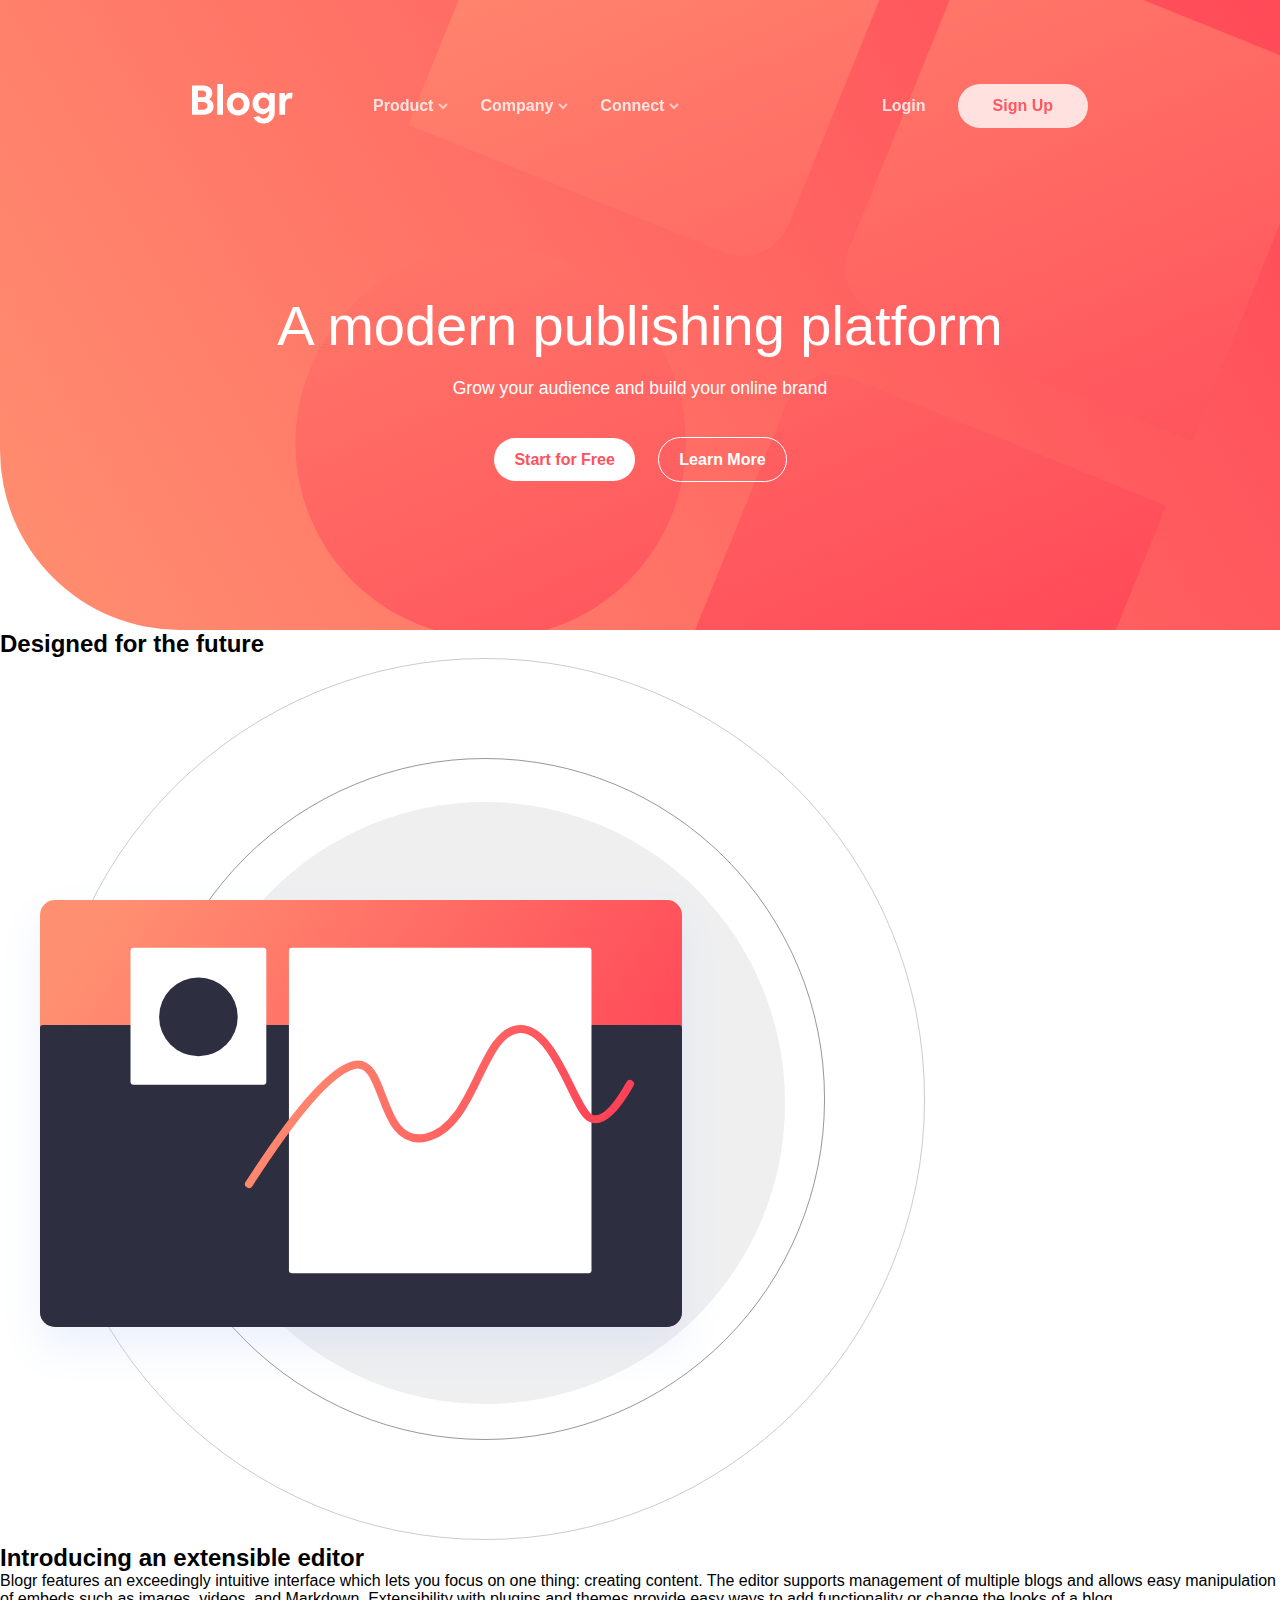
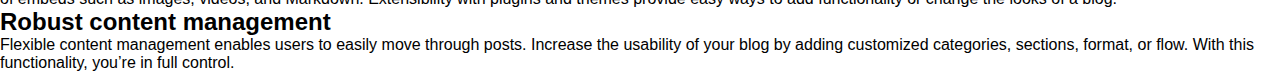
==== 2.html @ 84643f68 "Hero and Nav Desktop" ====
<!DOCTYPE html>
<html lang="en">
  <head>
    <meta charset="UTF-8" />
    <meta name="viewport" content="width=device-width, initial-scale=1.0" />
    <title>Document</title>
    <link rel="stylesheet" href="./assets/css/styles2.css" />
  </head>
  <body>
    <header id="header">
      <nav id="mobile-nav">
        <div class="nav-logo">
          <img src="./assets/images/logo.svg" alt="Logo" />
        </div>
        <button class="openbtn" onclick="openNav()">&#9776;</button>
      </nav>
      <nav id="desktop-nav">
        <div class="nav-links">
          <div class="nav-logo">
            <img src="./assets/images/logo.svg" alt="Logo" />
          </div>
          <ul class="nav-list">
            <li class="dropdown">
              <a href="#" class="nav-link"
                >Product<span
                  ><img
                    class="arrow-icon"
                    src="./assets/images/icon-arrow-light.svg"
                    alt="arrow" /></span
              ></a>
              <ul class="dropdown-content">
                <li><a href="#" class="dropdown-link">Overview</a></li>
                <li><a href="#" class="dropdown-link">Pricing</a></li>
                <li><a href="#" class="dropdown-link">Marketplace</a></li>
                <li><a href="#" class="dropdown-link">Features</a></li>
                <li><a href="#" class="dropdown-link">Integrations</a></li>
              </ul>
            </li>
            <li class="dropdown">
              <a href="#" class="nav-link"
                >Company<span
                  ><img
                    class="arrow-icon"
                    src="./assets/images/icon-arrow-light.svg"
                    alt="arrow" /></span
              ></a>
              <ul class="dropdown-content">
                <li><a href="#" class="dropdown-link">About</a></li>
                <li><a href="#" class="dropdown-link">Team</a></li>
                <li><a href="#" class="dropdown-link">Blog</a></li>
                <li><a href="#" class="dropdown-link">Careers</a></li>
              </ul>
            </li>
            <li class="dropdown">
              <a href="#" class="nav-link"
                >Connect<span
                  ><img
                    class="arrow-icon"
                    src="./assets/images/icon-arrow-light.svg"
                    alt="arrow" /></span
              ></a>
              <ul class="dropdown-content">
                <li><a href="#" class="dropdown-link">Contact</a></li>
                <li><a href="#" class="dropdown-link">Newsletter</a></li>
                <li><a href="#" class="dropdown-link">LinkedIn</a></li>
              </ul>
            </li>
          </ul>
        </div>
        <div class="nav-login">
          <nav class="nav-list">
            <a href="#">Login</a>
            <a href="#" class="signUp">Sign Up</a>
          </nav>
        </div>
      </nav>
      <section id="hero-section">
        <div class="hero-content">
          <h1 class="hero-title">A modern publishing platform</h1>
          <p class="hero-description">
            Grow your audience and build your online brand
          </p>
          <div hero-links>
            <a class="hero-link">Start for Free</a>
            <a class="hero-link">Learn More</a>
          </div>
        </div>
      </section>
    </header>
    <main>
      <section class="container" id="features-section">
        <div class="section-container feature">
          <h2 class="section-title">Designed for the future</h2>
          <picture>
            <source
              media="(min-width: 768px)"
              srcset="./assets/images/illustration-editor-desktop.svg"
            />
            <img
              src="./assets/images/illustration-editor-mobile.svg"
              alt="illustration-editor-mobile"
            />
          </picture>
          <h2 class="section-title">Introducing an extensible editor</h2>
          <p class="section-description">
            Blogr features an exceedingly intuitive interface which lets you
            focus on one thing: creating content. The editor supports management
            of multiple blogs and allows easy manipulation of embeds such as
            images, videos, and Markdown. Extensibility with plugins and themes
            provide easy ways to add functionality or change the looks of a
            blog.
          </p>
        </div>
        <div class="section-container content-management">
          <h2 class="section-title">Robust content management</h2>
          <p class="section-description">
            Flexible content management enables users to easily move through
            posts. Increase the usability of your blog by adding customized
            categories, sections, format, or flow. With this functionality,
            you’re in full control.
          </p>
        </div>
      </section>
    </main>
  </body>
</html>
---- assets/css/styles2.css ----
@font-face {
  font-family: "Overpass";
  src: url("..\fonts\overpass\Overpass-VariableFont_wght.ttf")
    format("truetype");
  font-weight: 100 900;
  font-style: normal;
  font-named-instance: "Regular";
}
@font-face {
  font-family: "Ubuntu";
  src: url("..\fonts\ubuntu\Ubuntu-Regular.ttf") format("truetype");
  font-weight: normal;
  font-style: normal;
}

/* Import Ubuntu Medium font using @font-face */
@font-face {
  font-family: "Ubuntu";
  src: url("..\fonts\ubuntu\Ubuntu-Medium.ttf") format("truetype");
  font-weight: 500;
  font-style: normal;
}

/* Import Ubuntu Bold font using @font-face */
@font-face {
  font-family: "Ubuntu";
  src: url("..\fonts\ubuntu\Ubuntu-Bold.ttf") format("truetype");
  font-weight: bold;
  font-style: normal;
}
:root {
  /* Primary Colors */
  --color-primary-text: hsl(356, 100%, 66%);
  --color-primary-hover-bg: hsl(355, 100%, 74%);
  --color-primary-heading: hsl(208, 49%, 24%);

  /* Neutral Colors */
  --color-text: hsl(0, 0%, 100%);
  --color-text-black: hsl(0, 0%, 9%);
  --color-footer-text: hsl(240, 2%, 79%);
  --color-body-copy: hsl(207, 13%, 34%);
  --color-footer-bg: hsl(240, 10%, 16%);

  /* Gradient Colors */
  --gradient-intro-cta-mobile-start: hsl(13, 100%, 72%);
  --gradient-intro-cta-mobile-end: hsl(353, 100%, 62%);
  --gradient-body-start: hsl(237, 17%, 21%);
  --gradient-body-end: hsl(237, 23%, 32%);
}

/* Reset CSS básico */
* {
  margin: 0;
  padding: 0;
  box-sizing: border-box;
  scroll-behavior: smooth;
}
/* Reset*/
body,
h1,
h2,
h3,
p,
a {
  margin: 0;
  padding: 0;
}
/* flexbox*/
body {
  display: flex;
  flex-direction: column;
  justify-content: space-between;
  align-items: center;
  min-height: 100vh;
  font-family: "Ubuntu", sans-serif;
}

/*
Estilos gerais
-------------
*/
#header {
  display: flex;
  flex-direction: column;
  justify-content: space-evenly;
  align-items: center;
  min-width: 100%;
  min-height: 70vh;
  background: url(../images/bg-pattern-intro-mobile.svg),
    linear-gradient(
      90deg,
      var(--gradient-intro-cta-mobile-start),
      var(--gradient-intro-cta-mobile-end)
    );
  background-repeat: no-repeat;
  background-position: right center;
  border-radius: 0px 0px 0px 180px;
  -webkit-border-radius: 0px 0px 0px 180px;
  -moz-border-radius: 0px 0px 0px 180px;
  -ms-border-radius: 0px 0px 0px 180px;
  -o-border-radius: 0px 0px 0px 180px;
}
#desktop-nav {
  display: none;
}
#mobile-nav{
  display: flex;
  justify-content: space-between;
  align-items: center;

}
/*
Hero Section
*/
#hero-section {
  display: flex;
  flex-direction: column;
  justify-content: center;
  align-items: center;
  font-family: "Overpass", sans-serif;
  margin-block: 5rem;
  width: 100%;
}

.hero-content {
  display: flex;
  flex-direction: column;
  justify-content: center;
  align-items: center;
  gap: 15px;
  max-width: 70%;
}

.hero-title {
  font-size: 3.5rem;
  font-weight: 500;
  color: var(--color-text);
  text-align: center;
}

.hero-description {
  font-size: 1.1rem;
  font-weight: normal;
  padding: 5px;
  color: var(--color-text);
  text-align: center;
  margin-bottom: 2rem;
}

.hero-links {
  display: flex;
  flex-wrap: wrap;
  justify-content: center;
  align-items: center;
}

.hero-link {
  color: var(--color-primary-text);
  font-weight: bold;
  text-decoration: none;
  background-color: white;
  margin: 10px;
  padding: 13px 20px;
  border-radius: 30px;
  -webkit-border-radius: 30px;
  -moz-border-radius: 30px;
  -ms-border-radius: 30px;
  -o-border-radius: 30px;
}
.hero-link:hover {
  background-color: var(--color-primary-hover-bg);
  color: white;
}

.hero-link:last-child {
  color: var(--color-text);
  outline: 1px solid white;
  background-color: transparent;
}
.hero-link:last-child:hover {
  background-color: white;
  outline: 1px solid transparent;
  color: var(--color-primary-hover-bg);
}

/*
sections Title/descriptions 
*/

@media (max-width: 320px) {
}

@media (min-width: 769px) {
  #header {
    display: flex;
    flex-direction: column;
    justify-content: space-evenly;
    align-items: center;
    background: url(../images/bg-pattern-intro-desktop.svg),
      linear-gradient(
        60deg,
        var(--gradient-intro-cta-mobile-start),
        var(--gradient-intro-cta-mobile-end)
      );
    background-size: 123%;
    background-position: center left;
  }
  /*nav*/
  #mobile-nav{
    display: none;
  }
  #desktop-nav {
    display: flex;
    justify-content: space-between;
    align-items: center;
    width: 70%;
    margin: 0 auto;
    font-weight: bold;
    background-color: transparent;
  }
  #desktop-nav .nav-links,
  #desktop-nav .nav-login {
    display: flex;
    justify-content: space-between;
    align-items: center;
    gap: 5rem;
  }
  #desktop-nav .nav-list {
    display: flex;
    justify-content: space-between;
    align-items: center;
    gap: 2rem;
    list-style: none;
  }
  .nav-link,
  .dropdown-link {
    display: flex;
    align-items: center;
    color: var(--color-text);
    text-align: left;
    text-decoration: none;
  }
  .nav-link {
    opacity: 80%;
  }
  #desktop-nav .nav-link:hover {
    opacity: 100%;
  }
  .dropdown-link {
    color: var(--color-text-black);
    font-weight: normal;
  }
  .dropdown-link:hover {
    font-weight: bold;
  }

  #desktop-nav .dropdown {
    position: relative;
    padding-block: 1rem;
  }

  /* Estilos para o submenu */
  #desktop-nav .dropdown-content {
    position: absolute;
    display: none;
    flex-direction: column;
    justify-content: center;
    font-size: 0.9rem;
    gap: 10px;
    background-color: white;
    list-style: none;
    margin-top: 10px;
    padding: 30px 60px 30px 20px;
    width: 130px;
    border-radius: 8px;
    -webkit-border-radius: 8px;
    -moz-border-radius: 8px;
    -ms-border-radius: 8px;
    -o-border-radius: 8px;
  }
  .arrow-icon {
    display: flex;
    flex-direction: column;
    justify-content: center;
    align-items: center;
    margin-left: 5px;
    transition: transform 0.3s ease-in-out;
  }
  .dropdown:hover .arrow-icon {
    transform: rotate(-180deg);
  }

  .dropdown:hover::before {
    transform: translateY(-50%) rotate(-135deg);
  }
  #desktop-nav .dropdown:hover .dropdown-content {
    display: flex;
  }
  /*login*/
  .nav-login .nav-list a {
    color: var(--color-text);
    text-decoration: none;
    opacity: 80%;
  }

  .nav-login .nav-list a:hover {
    opacity: 100%;
    text-decoration: underline;
  }
  .nav-login .nav-list .signUp:hover {
    background-color: var(--color-primary-hover-bg);
    color: var(--color-text);
    text-decoration: none;
  }
  .nav-login .nav-list .signUp {
    color: var(--color-primary-text);
    font-weight: bold;
    text-decoration: none;
    background-color: white;
    padding: 13px 35px;
    border-radius: 30px;
    -webkit-border-radius: 30px;
    -moz-border-radius: 30px;
    -ms-border-radius: 30px;
    -o-border-radius: 30px;
  }
}
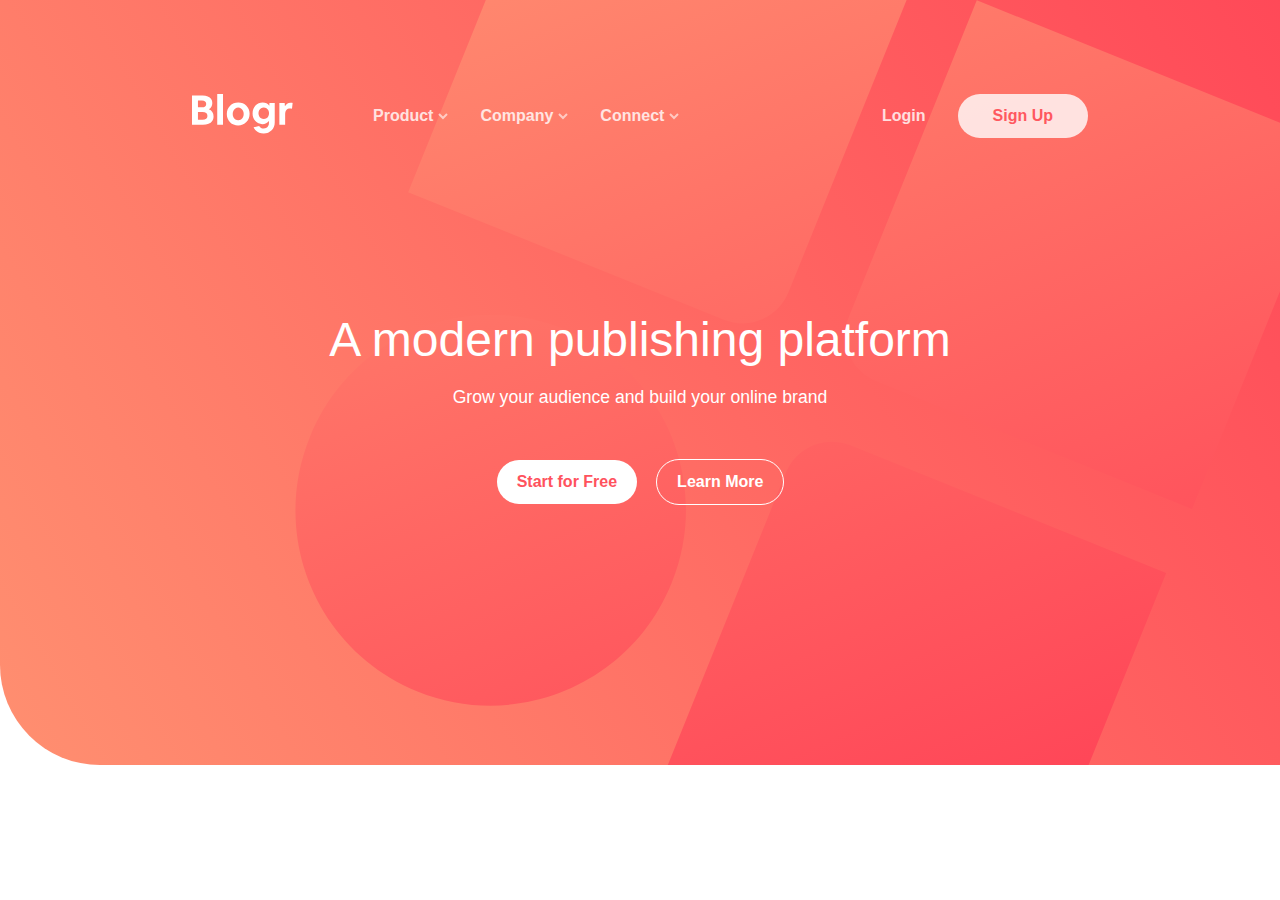
==== commit a018909b: "NavMobile and +" ====
--- a/2.html
+++ b/2.html
@@ -12,7 +12,67 @@
         <div class="nav-logo">
           <img src="./assets/images/logo.svg" alt="Logo" />
         </div>
-        <button class="openbtn" onclick="openNav()">&#9776;</button>
+        <button class="openbtn" onclick="navToggler()">
+          <img src="./assets/images/icon-hamburger.svg" alt="hamburgher" />
+        </button>
+        <button class="closebtn" onclick="navToggler()">
+          <img src="./assets/images/icon-close.svg" alt="hamburgher" />
+        </button>
+        <div id="mobile-menu">
+          <ul class="nav-list">
+            <li class="dropdown">
+              <a href="#" class="nav-link"
+                >Product<span
+                  ><img
+                    class="arrow-icon"
+                    src="./assets/images/icon-arrow-dark.svg"
+                    alt="arrow" /></span
+              ></a>
+              <ul class="dropdown-content">
+                <li><a href="#" class="dropdown-link">Overview</a></li>
+                <li><a href="#" class="dropdown-link">Pricing</a></li>
+                <li><a href="#" class="dropdown-link">Marketplace</a></li>
+                <li><a href="#" class="dropdown-link">Features</a></li>
+                <li><a href="#" class="dropdown-link">Integrations</a></li>
+              </ul>
+            </li>
+            <li class="dropdown">
+              <a href="#" class="nav-link"
+                >Company<span
+                  ><img
+                    class="arrow-icon"
+                    src="./assets/images/icon-arrow-dark.svg"
+                    alt="arrow" /></span
+              ></a>
+              <ul class="dropdown-content">
+                <li><a href="#" class="dropdown-link">About</a></li>
+                <li><a href="#" class="dropdown-link">Team</a></li>
+                <li><a href="#" class="dropdown-link">Blog</a></li>
+                <li><a href="#" class="dropdown-link">Careers</a></li>
+              </ul>
+            </li>
+            <li class="dropdown">
+              <a href="#" class="nav-link"
+                >Connect<span
+                  ><img
+                    class="arrow-icon"
+                    src="./assets/images/icon-arrow-dark.svg"
+                    alt="arrow" /></span
+              ></a>
+              <ul class="dropdown-content">
+                <li><a href="#" class="dropdown-link">Contact</a></li>
+                <li><a href="#" class="dropdown-link">Newsletter</a></li>
+                <li><a href="#" class="dropdown-link">LinkedIn</a></li>
+              </ul>
+            </li>
+          </ul>
+          <div class="nav-login">
+            <nav class="nav-list">
+              <a href="#">Login</a>
+              <a href="#" class="signUp">Sign Up</a>
+            </nav>
+          </div>
+        </div>
       </nav>
       <nav id="desktop-nav">
         <div class="nav-links">
@@ -80,7 +140,7 @@
           <p class="hero-description">
             Grow your audience and build your online brand
           </p>
-          <div hero-links>
+          <div class="hero-links">
             <a class="hero-link">Start for Free</a>
             <a class="hero-link">Learn More</a>
           </div>
@@ -88,39 +148,8 @@
       </section>
     </header>
     <main>
-      <section class="container" id="features-section">
-        <div class="section-container feature">
-          <h2 class="section-title">Designed for the future</h2>
-          <picture>
-            <source
-              media="(min-width: 768px)"
-              srcset="./assets/images/illustration-editor-desktop.svg"
-            />
-            <img
-              src="./assets/images/illustration-editor-mobile.svg"
-              alt="illustration-editor-mobile"
-            />
-          </picture>
-          <h2 class="section-title">Introducing an extensible editor</h2>
-          <p class="section-description">
-            Blogr features an exceedingly intuitive interface which lets you
-            focus on one thing: creating content. The editor supports management
-            of multiple blogs and allows easy manipulation of embeds such as
-            images, videos, and Markdown. Extensibility with plugins and themes
-            provide easy ways to add functionality or change the looks of a
-            blog.
-          </p>
-        </div>
-        <div class="section-container content-management">
-          <h2 class="section-title">Robust content management</h2>
-          <p class="section-description">
-            Flexible content management enables users to easily move through
-            posts. Increase the usability of your blog by adding customized
-            categories, sections, format, or flow. With this functionality,
-            you’re in full control.
-          </p>
-        </div>
-      </section>
+     
     </main>
+    <script src="./assets/js/main.js"></script>
   </body>
 </html>
--- a/assets/css/styles2.css
+++ b/assets/css/styles2.css
@@ -36,7 +36,7 @@
 
   /* Neutral Colors */
   --color-text: hsl(0, 0%, 100%);
-  --color-text-black: hsl(0, 0%, 9%);
+  --color-text-black: hsl(0, 0%, 21%);
   --color-footer-text: hsl(240, 2%, 79%);
   --color-body-copy: hsl(207, 13%, 34%);
   --color-footer-bg: hsl(240, 10%, 16%);
@@ -72,6 +72,7 @@
   justify-content: space-between;
   align-items: center;
   min-height: 100vh;
+  width: 100%;
   font-family: "Ubuntu", sans-serif;
 }
 
@@ -85,29 +86,226 @@
   justify-content: space-evenly;
   align-items: center;
   min-width: 100%;
-  min-height: 70vh;
+  height: 85vh;
   background: url(../images/bg-pattern-intro-mobile.svg),
     linear-gradient(
-      90deg,
       var(--gradient-intro-cta-mobile-start),
       var(--gradient-intro-cta-mobile-end)
     );
   background-repeat: no-repeat;
-  background-position: right center;
-  border-radius: 0px 0px 0px 180px;
-  -webkit-border-radius: 0px 0px 0px 180px;
-  -moz-border-radius: 0px 0px 0px 180px;
-  -ms-border-radius: 0px 0px 0px 180px;
-  -o-border-radius: 0px 0px 0px 180px;
+  background-position: center center;
+  border-radius: 0px 0px 0px 100px;
+  -webkit-border-radius: 0px 0px 0px 100px;
+  -moz-border-radius: 0px 0px 0px 100px;
+  -ms-border-radius: 0px 0px 0px 100px;
+  -o-border-radius: 0px 0px 0px 100px;
 }
 #desktop-nav {
   display: none;
 }
-#mobile-nav{
+#mobile-nav {
   display: flex;
   justify-content: space-between;
   align-items: center;
-
+  width: 80%;
+}
+.closebtn {
+  display: none;
+}
+.openbtn {
+  display: block;
+}
+.openbtn,
+.closebtn {
+  border: none;
+  opacity: 1;
+  background-color: transparent;
+  transition: 0.3s ease-in-out;
+  animation: scale 0.3s ease-in-out;
+  -webkit-animation: scale 0.3s ease-in-out;
+  -webkit-transition: 0.3s ease-in-out;
+  -moz-transition: 0.3s ease-in-out;
+  -ms-transition: 0.3s ease-in-out;
+  -o-transition: 0.3s ease-in-out;
+}
+@keyframes scale {
+  0% {
+    transform: scale(0);
+    -webkit-transform: scale(0);
+    -moz-transform: scale(0);
+    -ms-transform: scale(0);
+    -o-transform: scale(0);
+  }
+  100% {
+    transform: scale(1);
+    -webkit-transform: scale(1);
+    -moz-transform: scale(1);
+    -ms-transform: scale(1);
+    -o-transform: scale(1);
+  }
+}
+
+#mobile-menu {
+  position: absolute;
+  top: 55%;
+  left: 50%;
+  width: 90%;
+  min-height: 50vh;
+  max-width: 0;
+  display: flex;
+  flex-direction: column;
+  justify-content: space-evenly;
+  align-items: center;
+  background-color: white;
+  overflow: hidden;
+  box-shadow: 0px 10px 10px rgba(0, 0, 0, 0.1);
+  border-radius: 5px;
+  transform: translate(-50%, -50%);
+  transition: 0.3s ease-in-out;
+  -webkit-transition: 0.3s ease-in-out;
+  -moz-transition: 0.3s ease-in-out;
+  -ms-transition: 0.3s ease-in-out;
+  -o-transition: 0.3s ease-in-out;
+  -webkit-transform: translate(-50%, -50%);
+  -moz-transform: translate(-50%, -50%);
+  -ms-transform: translate(-50%, -50%);
+  -o-transform: translate(-50%, -50%);
+  -webkit-border-radius: 5px;
+  -moz-border-radius: 5px;
+  -ms-border-radius: 5px;
+  -o-border-radius: 5px;
+}
+#mobile-nav .nav-links,
+#mobile-nav .nav-login {
+  display: flex;
+  flex-direction: column;
+  justify-content: space-between;
+  align-items: center;
+}
+#mobile-nav .nav-list {
+  display: flex;
+  flex-direction: column;
+  justify-content: space-between;
+  align-items: center;
+  list-style: none;
+}
+#mobile-nav .nav-link {
+  opacity: 100%;
+}
+#mobile-nav .nav-link:is(:hover, :focus) {
+  opacity: 80%;
+}
+
+#mobile-nav .nav-link,
+#mobile-nav .dropdown-link {
+  display: flex;
+  justify-content: center;
+  align-items: center;
+  font-size: 1.1rem;
+  font-weight: bold;
+  color: var(--color-text-black);
+  text-align: left;
+  text-decoration: none;
+}
+
+
+#mobile-nav .dropdown {
+  position: relative;
+  padding-block: 1rem;
+}
+/* Estilos para o submenu */
+#mobile-nav .dropdown-content {
+  display: none;
+  flex-direction: column;
+  justify-content: center;
+  background-color: #e6e6e6b6;
+  gap: 10px;
+  font-size: 1rem;
+  list-style: none;
+  margin: 0 auto;
+  margin-top: 10px;
+  padding: 25px 0;
+  width: 350px;
+  max-width: 90%;
+  border-radius: 8px;
+  -webkit-border-radius: 8px;
+  -moz-border-radius: 8px;
+  -ms-border-radius: 8px;
+  -o-border-radius: 8px;
+}
+
+#mobile-nav .arrow-icon {
+  display: flex;
+  flex-direction: column;
+  justify-content: center;
+  align-items: center;
+  margin-left: 5px;
+  transition: transform 0.3s ease-in-out;
+}
+#mobile-nav .dropdown:is(:hover, :focus) .arrow-icon {
+  transform: rotate(-180deg);
+}
+
+#mobile-nav .dropdown:is(:hover, :focus):before {
+  transform: translateY(-50%) rotate(-135deg);
+}
+#mobile-nav .dropdown:is(:hover, :focus) .dropdown-content {
+  display: flex;
+}
+#mobile-nav .dropdown-link {
+  margin: 0.2rem;
+  opacity: 70%;
+  font-weight: bold;
+}
+#mobile-nav .dropdown-link:hover {
+  opacity: 100%;
+}
+/*login*/
+#mobile-nav .nav-login {
+  display: flex;
+  flex-direction: column;
+  justify-content: space-between;
+  align-items: center;
+  gap: 10px;
+  width: 85%;
+  border-top: 1px solid;
+}
+#mobile-nav .nav-login .nav-list {
+  margin-block: 1.3rem;
+}
+#mobile-nav .nav-login .nav-list a {
+  color: var(--color-text-black);
+  font-weight: bold;
+  text-decoration: none;
+  padding: 13px 35px;
+  margin-block: 10px;
+}
+#mobile-nav .nav-login .nav-list a:hover {
+  opacity: 100%;
+  border-radius: 30px;
+  text-decoration: underline;
+}
+#mobile-nav .nav-login .nav-list .signUp:hover,
+#mobile-nav .nav-login .nav-list a:hover {
+  background-image: linear-gradient(90deg, white, white);
+  outline: 1px solid var(--color-primary-hover-bg);
+  color: var(--color-primary-hover-bg);
+  text-decoration: none;
+}
+#mobile-nav .nav-login .nav-list .signUp {
+  background-image: linear-gradient(
+    90deg,
+    var(--gradient-intro-cta-mobile-start),
+    var(--gradient-intro-cta-mobile-end)
+  );
+  color: var(--color-text);
+  text-decoration: none;
+  padding: 13px 35px;
+  border-radius: 30px;
+  -webkit-border-radius: 30px;
+  -moz-border-radius: 30px;
+  -ms-border-radius: 30px;
+  -o-border-radius: 30px;
 }
 /*
 Hero Section
@@ -128,11 +326,11 @@
   justify-content: center;
   align-items: center;
   gap: 15px;
-  max-width: 70%;
+  max-width: 85%;
 }
 
 .hero-title {
-  font-size: 3.5rem;
+  font-size: 2.3rem;
   font-weight: 500;
   color: var(--color-text);
   text-align: center;
@@ -141,17 +339,18 @@
 .hero-description {
   font-size: 1.1rem;
   font-weight: normal;
+  color: var(--color-text);
   padding: 5px;
-  color: var(--color-text);
   text-align: center;
   margin-bottom: 2rem;
 }
 
 .hero-links {
   display: flex;
-  flex-wrap: wrap;
   justify-content: center;
   align-items: center;
+  gap: 20px;
+  margin-bottom: 90px;
 }
 
 .hero-link {
@@ -159,8 +358,8 @@
   font-weight: bold;
   text-decoration: none;
   background-color: white;
-  margin: 10px;
   padding: 13px 20px;
+  cursor: pointer;
   border-radius: 30px;
   -webkit-border-radius: 30px;
   -moz-border-radius: 30px;
@@ -190,7 +389,7 @@
 @media (max-width: 320px) {
 }
 
-@media (min-width: 769px) {
+@media (min-width: 1000px) {
   #header {
     display: flex;
     flex-direction: column;
@@ -206,7 +405,7 @@
     background-position: center left;
   }
   /*nav*/
-  #mobile-nav{
+  #mobile-nav {
     display: none;
   }
   #desktop-nav {
@@ -218,15 +417,17 @@
     font-weight: bold;
     background-color: transparent;
   }
-  #desktop-nav .nav-links,
-  #desktop-nav .nav-login {
-    display: flex;
+  .nav-links,
+  .nav-login {
+    display: flex;
+    flex-direction: row;
     justify-content: space-between;
     align-items: center;
     gap: 5rem;
   }
-  #desktop-nav .nav-list {
-    display: flex;
+  .nav-list {
+    display: flex;
+    flex-direction: row;
     justify-content: space-between;
     align-items: center;
     gap: 2rem;
@@ -243,7 +444,7 @@
   .nav-link {
     opacity: 80%;
   }
-  #desktop-nav .nav-link:hover {
+  .nav-link:hover {
     opacity: 100%;
   }
   .dropdown-link {
@@ -254,7 +455,7 @@
     font-weight: bold;
   }
 
-  #desktop-nav .dropdown {
+  .dropdown {
     position: relative;
     padding-block: 1rem;
   }
@@ -324,4 +525,9 @@
     -ms-border-radius: 30px;
     -o-border-radius: 30px;
   }
-}
+
+  /* */
+  .hero-title {
+    font-size: 3rem;
+  }
+}
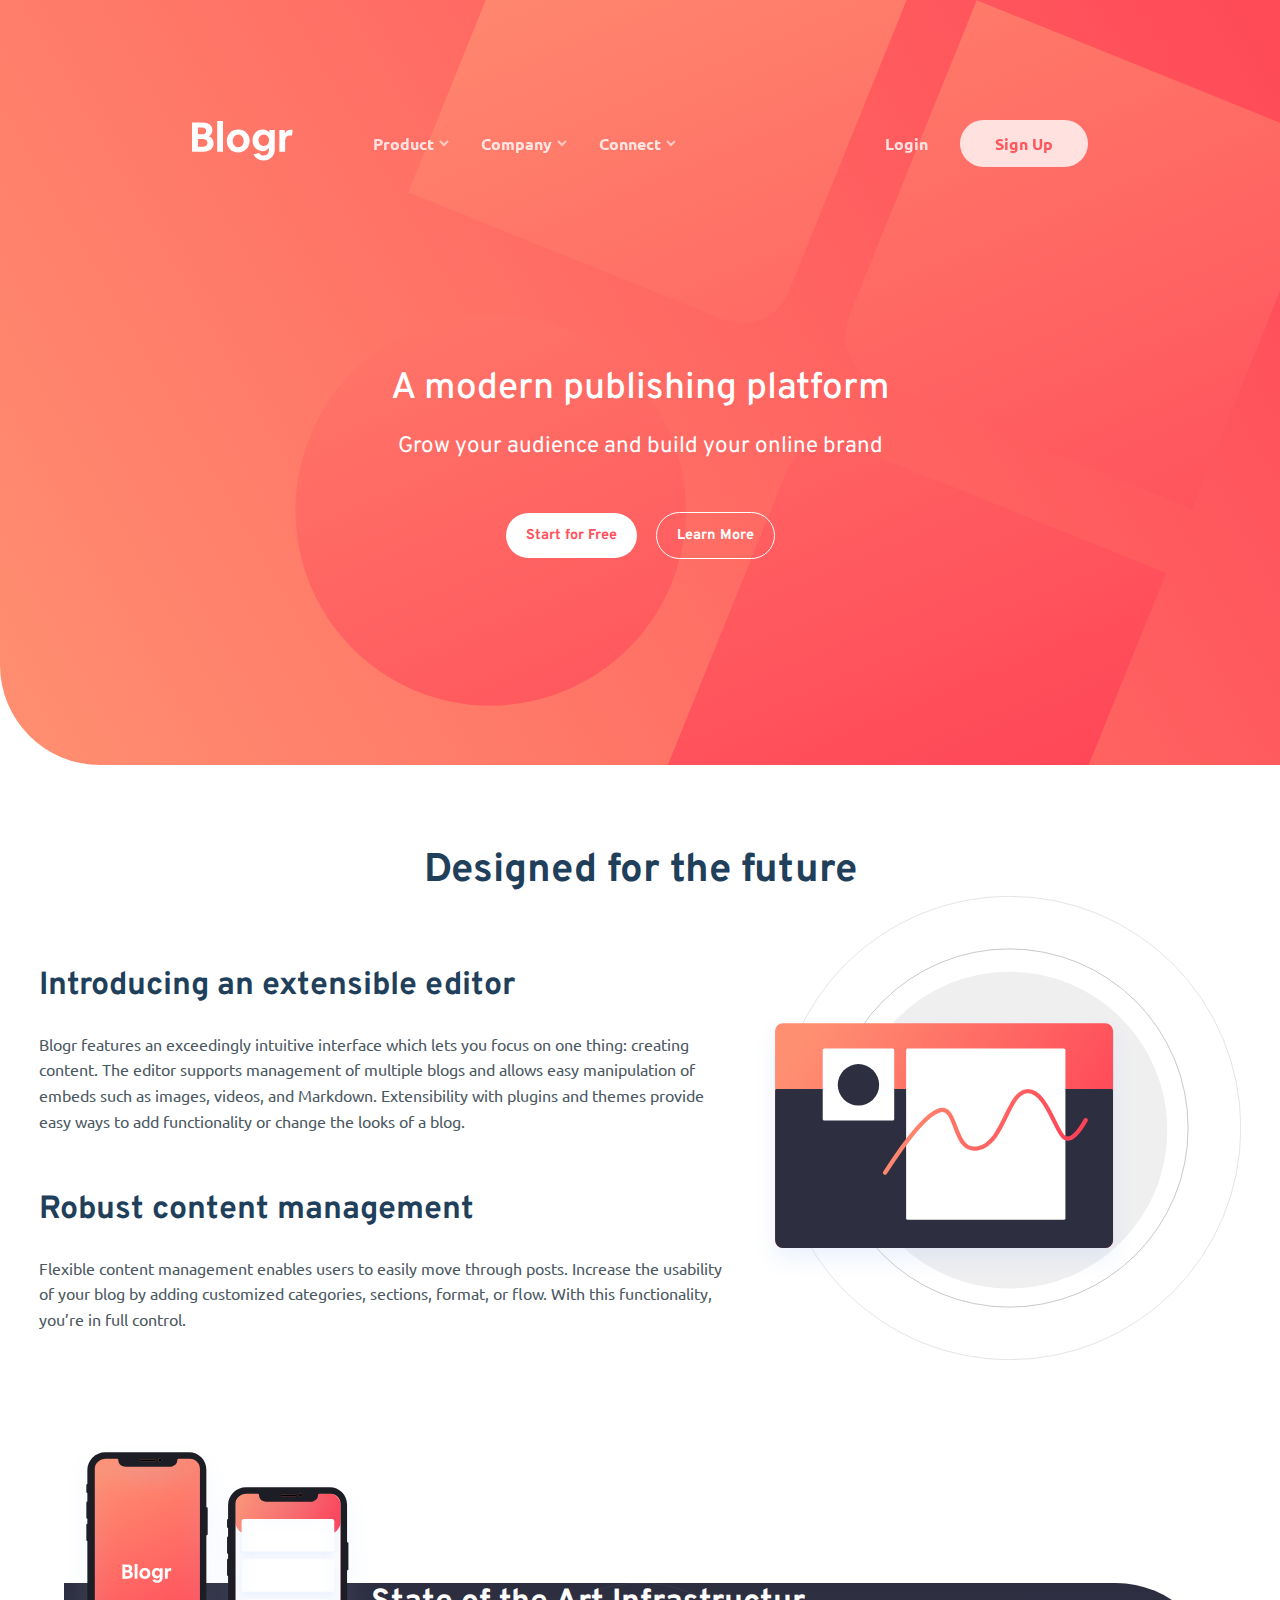
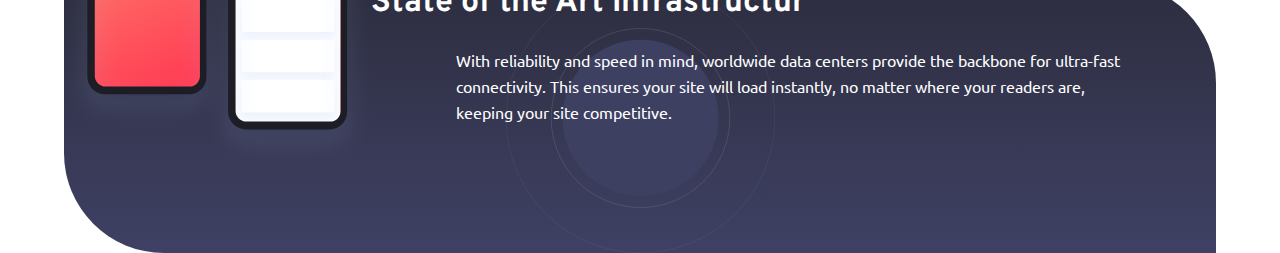
==== commit c93646ac: "State of the art and features" ====
--- a/2.html
+++ b/2.html
@@ -147,8 +147,64 @@
         </div>
       </section>
     </header>
-    <main>
-     
+    <main id="main">
+      <section id="features-title" class="section-container">
+        <h2 class="section-title">Designed for the future</h2>
+      </section>
+      <section id="features-section" class="section-container">
+        <div class="features-image container">
+          <picture>
+            <source
+              media="(min-width: 1000px)"
+              srcset="./assets/images/illustration-editor-desktop.svg"
+            />
+            <img
+              src="./assets/images/illustration-editor-mobile.svg"
+              alt="illustration-editor-mobile"
+            />
+          </picture>
+        </div>
+        <div class="features-text-wrapper container">
+          <div class="features-text container">
+            <h3 class="section-title">Introducing an extensible editor</h3>
+            <p class="section-description">
+              Blogr features an exceedingly intuitive interface which lets you
+              focus on one thing: creating content. The editor supports
+              management of multiple blogs and allows easy manipulation of
+              embeds such as images, videos, and Markdown. Extensibility with
+              plugins and themes provide easy ways to add functionality or
+              change the looks of a blog.
+            </p>
+          </div>
+          <div class="features-text container">
+            <h3 class="section-title">Robust content management</h3>
+            <p class="section-description">
+              Flexible content management enables users to easily move through
+              posts. Increase the usability of your blog by adding customized
+              categories, sections, format, or flow. With this functionality,
+              you’re in full control.
+            </p>
+          </div>
+        </div>
+      </section>
+      <!---->
+      <section id="art-infrastructure-section" class="section-container">
+        <div class="art-infrastructure-image container">
+          <img
+            src="./assets/images/illustration-phones.svg"
+            alt="  illustration-phones"
+          />
+        </div>
+        <div class="art-infrastructure-text container">
+          <h3 class="section-title">State of the Art Infrastructur</h3>
+          <p class="section-description">
+            With reliability and speed in mind, worldwide data centers provide
+            the backbone for ultra-fast connectivity. This ensures your site
+            will load instantly, no matter where your readers are, keeping your
+            site competitive.
+          </p>
+        </div>
+      </section>
     </main>
     <script src="./assets/js/main.js"></script>
   </body>
--- a/assets/css/styles2.css
+++ b/assets/css/styles2.css
@@ -1,33 +1,32 @@
 @font-face {
   font-family: "Overpass";
-  src: url("..\fonts\overpass\Overpass-VariableFont_wght.ttf")
+  src: url("../fonts/overpass/Overpass-VariableFont_wght.ttf")
     format("truetype");
   font-weight: 100 900;
   font-style: normal;
-  font-named-instance: "Regular";
-}
+}
+
 @font-face {
   font-family: "Ubuntu";
-  src: url("..\fonts\ubuntu\Ubuntu-Regular.ttf") format("truetype");
+  src: url("../fonts/ubuntu/Ubuntu-Regular.ttf") format("truetype");
   font-weight: normal;
   font-style: normal;
 }
 
-/* Import Ubuntu Medium font using @font-face */
 @font-face {
   font-family: "Ubuntu";
-  src: url("..\fonts\ubuntu\Ubuntu-Medium.ttf") format("truetype");
+  src: url("../fonts/ubuntu/Ubuntu-Medium.ttf") format("truetype");
   font-weight: 500;
   font-style: normal;
 }
 
-/* Import Ubuntu Bold font using @font-face */
 @font-face {
   font-family: "Ubuntu";
-  src: url("..\fonts\ubuntu\Ubuntu-Bold.ttf") format("truetype");
+  src: url("../fonts/ubuntu/Ubuntu-Bold.ttf") format("truetype");
   font-weight: bold;
   font-style: normal;
 }
+
 :root {
   /* Primary Colors */
   --color-primary-text: hsl(356, 100%, 66%);
@@ -86,7 +85,7 @@
   justify-content: space-evenly;
   align-items: center;
   min-width: 100%;
-  height: 85vh;
+  min-height: 85vh;
   background: url(../images/bg-pattern-intro-mobile.svg),
     linear-gradient(
       var(--gradient-intro-cta-mobile-start),
@@ -94,12 +93,15 @@
     );
   background-repeat: no-repeat;
   background-position: center center;
-  border-radius: 0px 0px 0px 100px;
-  -webkit-border-radius: 0px 0px 0px 100px;
-  -moz-border-radius: 0px 0px 0px 100px;
-  -ms-border-radius: 0px 0px 0px 100px;
-  -o-border-radius: 0px 0px 0px 100px;
-}
+  border-radius: 0 0 0 100px;
+  -webkit-border-radius: 0 0 0 100px;
+  -moz-border-radius: 0 0 0 100px;
+  -ms-border-radius: 0 0 0 100px;
+  -o-border-radius: 0 0 0 100px;
+}
+/*
+Navbar Mobile
+*/
 #desktop-nav {
   display: none;
 }
@@ -120,28 +122,17 @@
   border: none;
   opacity: 1;
   background-color: transparent;
-  transition: 0.3s ease-in-out;
+  transition: 0.3s ease-in-out transform;
   animation: scale 0.3s ease-in-out;
   -webkit-animation: scale 0.3s ease-in-out;
-  -webkit-transition: 0.3s ease-in-out;
-  -moz-transition: 0.3s ease-in-out;
-  -ms-transition: 0.3s ease-in-out;
-  -o-transition: 0.3s ease-in-out;
-}
+}
+
 @keyframes scale {
   0% {
     transform: scale(0);
-    -webkit-transform: scale(0);
-    -moz-transform: scale(0);
-    -ms-transform: scale(0);
-    -o-transform: scale(0);
   }
   100% {
     transform: scale(1);
-    -webkit-transform: scale(1);
-    -moz-transform: scale(1);
-    -ms-transform: scale(1);
-    -o-transform: scale(1);
   }
 }
 
@@ -175,83 +166,18 @@
   -ms-border-radius: 5px;
   -o-border-radius: 5px;
 }
-#mobile-nav .nav-links,
-#mobile-nav .nav-login {
-  display: flex;
-  flex-direction: column;
-  justify-content: space-between;
-  align-items: center;
-}
-#mobile-nav .nav-list {
-  display: flex;
-  flex-direction: column;
-  justify-content: space-between;
-  align-items: center;
-  list-style: none;
-}
-#mobile-nav .nav-link {
-  opacity: 100%;
-}
-#mobile-nav .nav-link:is(:hover, :focus) {
-  opacity: 80%;
-}
-
 #mobile-nav .nav-link,
 #mobile-nav .dropdown-link {
-  display: flex;
-  justify-content: center;
-  align-items: center;
+  justify-content: center;
+  text-align: center;
   font-size: 1.1rem;
   font-weight: bold;
   color: var(--color-text-black);
-  text-align: left;
-  text-decoration: none;
-}
-
-
-#mobile-nav .dropdown {
-  position: relative;
-  padding-block: 1rem;
-}
-/* Estilos para o submenu */
+}
 #mobile-nav .dropdown-content {
-  display: none;
-  flex-direction: column;
-  justify-content: center;
-  background-color: #e6e6e6b6;
-  gap: 10px;
-  font-size: 1rem;
-  list-style: none;
-  margin: 0 auto;
-  margin-top: 10px;
-  padding: 25px 0;
-  width: 350px;
   max-width: 90%;
-  border-radius: 8px;
-  -webkit-border-radius: 8px;
-  -moz-border-radius: 8px;
-  -ms-border-radius: 8px;
-  -o-border-radius: 8px;
-}
-
-#mobile-nav .arrow-icon {
-  display: flex;
-  flex-direction: column;
-  justify-content: center;
-  align-items: center;
-  margin-left: 5px;
-  transition: transform 0.3s ease-in-out;
-}
-#mobile-nav .dropdown:is(:hover, :focus) .arrow-icon {
-  transform: rotate(-180deg);
-}
-
-#mobile-nav .dropdown:is(:hover, :focus):before {
-  transform: translateY(-50%) rotate(-135deg);
-}
-#mobile-nav .dropdown:is(:hover, :focus) .dropdown-content {
-  display: flex;
-}
+}
+
 #mobile-nav .dropdown-link {
   margin: 0.2rem;
   opacity: 70%;
@@ -308,6 +234,79 @@
   -o-border-radius: 30px;
 }
 /*
+Navbar geral
+*/
+.nav-links,
+.nav-login {
+  display: flex;
+  flex-direction: column;
+  justify-content: space-between;
+  align-items: center;
+}
+.nav-list {
+  display: flex;
+  flex-direction: column;
+  justify-content: space-between;
+  align-items: center;
+  list-style: none;
+}
+.nav-link {
+  opacity: 100%;
+}
+.nav-link:is(:hover, :focus) {
+  opacity: 80%;
+}
+.nav-link,
+.dropdown-link {
+  display: flex;
+  align-items: center;
+  text-decoration: none;
+}
+
+.arrow-icon {
+  display: flex;
+  flex-direction: column;
+  justify-content: center;
+  align-items: center;
+  margin-left: 5px;
+  transition: transform 0.3s ease-in-out;
+}
+
+.dropdown {
+  position: relative;
+  padding-block: 1rem;
+}
+/* Estilos para o submenu */
+.dropdown-content {
+  display: none;
+  flex-direction: column;
+  justify-content: center;
+  gap: 10px;
+  width: 350px;
+  font-size: 1rem;
+  background-color: #e6e6e6b6;
+  padding: 25px 0;
+  margin: 0 auto;
+  margin-top: 10px;
+  list-style: none;
+  border-radius: 8px;
+  -webkit-border-radius: 8px;
+  -moz-border-radius: 8px;
+  -ms-border-radius: 8px;
+  -o-border-radius: 8px;
+}
+.dropdown:is(:hover, :focus) .arrow-icon {
+  transform: rotate(-180deg);
+}
+
+.dropdown:is(:hover, :focus):before {
+  transform: translateY(-50%) rotate(-135deg);
+}
+.dropdown:is(:hover, :focus) .dropdown-content {
+  display: flex;
+}
+
+/*
 Hero Section
 */
 #hero-section {
@@ -316,7 +315,7 @@
   justify-content: center;
   align-items: center;
   font-family: "Overpass", sans-serif;
-  margin-block: 5rem;
+  margin-block: 5rem 0;
   width: 100%;
 }
 
@@ -355,6 +354,7 @@
 
 .hero-link {
   color: var(--color-primary-text);
+  font-size: 0.9rem;
   font-weight: bold;
   text-decoration: none;
   background-color: white;
@@ -385,16 +385,128 @@
 /*
 sections Title/descriptions 
 */
+.section-container {
+  display: flex;
+  flex-direction: column;
+  justify-content: center;
+  align-items: center;
+  /* min-width: 100%; */
+  /* max-width: 1200px; */
+  margin: 0 auto;
+}
+.container {
+  display: flex;
+  flex-direction: column;
+  justify-content: center;
+  align-items: center;
+  margin: 0 auto;
+}
+.section-title {
+  color: var(--color-primary-heading);
+  font-family: "overpass", sans-serif;
+  font-weight: bold;
+  width: 100%;
+  line-height: 1.3;
+}
+h2.section-title {
+  font-size: 1.8rem;
+}
+h3.section-title {
+  font-size: 1.7rem;
+  width: 80%;
+  margin-bottom: 1.5rem;
+}
+.section-title,
+.section-description {
+  text-align: center;
+}
+.section-description {
+  color: var(--color-body-copy);
+  width: 90%;
+  line-height: 1.6;
+}
+
+#main {
+  display: flex;
+  flex-direction: column;
+  justify-content: center;
+  align-items: center;
+  min-height: 100vh;
+}
+/*
+Features
+*/
+#features-title h2 {
+  /* width: 100%; */
+  text-align: center;
+  margin-top: 5rem;
+  margin-bottom: 3rem;
+}
+#features-section {
+  max-width: 95%;
+  gap: 0px;
+}
+.features-image {
+  display: flex;
+  justify-content: center;
+  align-items: center;
+  width: 100%;
+}
+.features-image img {
+  width: 100%;
+}
+.features-text {
+  margin-block: 3rem 0.5rem;
+}
+.features-text-wrapper {
+  display: flex;
+  flex-direction: column;
+  justify-content: center;
+  align-items: center;
+  width: 90%;
+  /* max-width: 1200px; */
+}
+
+/*
+art infrastructure
+*/
+#art-infrastructure-section{
+  background: url(../images/bg-pattern-circles.svg),    linear-gradient(      var(--gradient-body-start),      var(--gradient-body-end)    );
+  background-repeat: no-repeat;
+  background-size: contain;
+  background-position: center top;
+  padding-bottom: 3rem;
+  margin-top: 220px;
+  border-radius: 0px 100px 0px 100px;
+  -webkit-border-radius: 0px 100px 0px 100px;
+  -moz-border-radius: 0px 100px 0px 100px;
+  -ms-border-radius: 0px 100px 0px 100px;
+  -o-border-radius: 0px 100px 0px 100px;
+  max-width: 100%;
+}
+#art-infrastructure-section img{
+  margin-top: -184px;
+  padding-top: -90px;
+  width: 100%;
+}
+.art-infrastructure-text h3, .art-infrastructure-text p{
+  color: var(--color-text);
+  width: 80%;
+}
+
+.art-infrastructure-text h3 {
+  font-size: 2rem;
+}
+
+.art-infrastructure-text {
+  padding-bottom: 5rem;
+}
 
 @media (max-width: 320px) {
 }
 
 @media (min-width: 1000px) {
   #header {
-    display: flex;
-    flex-direction: column;
-    justify-content: space-evenly;
-    align-items: center;
     background: url(../images/bg-pattern-intro-desktop.svg),
       linear-gradient(
         60deg,
@@ -419,34 +531,26 @@
   }
   .nav-links,
   .nav-login {
-    display: flex;
     flex-direction: row;
-    justify-content: space-between;
-    align-items: center;
     gap: 5rem;
   }
   .nav-list {
-    display: flex;
     flex-direction: row;
-    justify-content: space-between;
-    align-items: center;
     gap: 2rem;
-    list-style: none;
+  }
+  .nav-link {
+    opacity: 80%;
+  }
+  .nav-link:is(:hover, :focus) {
+    opacity: 100%;
+    text-decoration: underline;
   }
   .nav-link,
   .dropdown-link {
-    display: flex;
-    align-items: center;
     color: var(--color-text);
     text-align: left;
     text-decoration: none;
   }
-  .nav-link {
-    opacity: 80%;
-  }
-  .nav-link:hover {
-    opacity: 100%;
-  }
   .dropdown-link {
     color: var(--color-text-black);
     font-weight: normal;
@@ -455,48 +559,15 @@
     font-weight: bold;
   }
 
-  .dropdown {
-    position: relative;
-    padding-block: 1rem;
-  }
-
   /* Estilos para o submenu */
-  #desktop-nav .dropdown-content {
+  .dropdown-content {
     position: absolute;
-    display: none;
-    flex-direction: column;
-    justify-content: center;
+    background-color: white;
     font-size: 0.9rem;
-    gap: 10px;
-    background-color: white;
-    list-style: none;
-    margin-top: 10px;
     padding: 30px 60px 30px 20px;
     width: 130px;
-    border-radius: 8px;
-    -webkit-border-radius: 8px;
-    -moz-border-radius: 8px;
-    -ms-border-radius: 8px;
-    -o-border-radius: 8px;
-  }
-  .arrow-icon {
-    display: flex;
-    flex-direction: column;
-    justify-content: center;
-    align-items: center;
-    margin-left: 5px;
-    transition: transform 0.3s ease-in-out;
-  }
-  .dropdown:hover .arrow-icon {
-    transform: rotate(-180deg);
-  }
-
-  .dropdown:hover::before {
-    transform: translateY(-50%) rotate(-135deg);
-  }
-  #desktop-nav .dropdown:hover .dropdown-content {
-    display: flex;
-  }
+  }
+
   /*login*/
   .nav-login .nav-list a {
     color: var(--color-text);
@@ -525,9 +596,64 @@
     -ms-border-radius: 30px;
     -o-border-radius: 30px;
   }
-
-  /* */
+  /*
+ sections Title/descriptions
+*/
+  .section-container {
+    display: flex;
+    flex-direction: row;
+    width: 90%;
+    max-width: 1200px;
+    margin: 0 auto;
+  }
+  .section-title,
+  .section-description {
+    text-align: left;
+    width: 100%;
+  }
+
+  h3.section-title {
+    font-size: 2rem;
+    width: 100%;
+  }
+  .section-title,
+.section-description
+
+  /* hero*/
   .hero-title {
-    font-size: 3rem;
-  }
-}
+    font-size: 4rem;
+  }
+  .hero-description {
+    font-size: 1.4rem;
+  }
+  /*Features*/
+  #features-title h2 {
+    font-size: 2.5rem;
+    margin-top: 5rem;
+    margin-bottom: -1px;
+  }
+  #features-section {
+    display: flex;
+    justify-content: center;
+    align-items: stretch;
+    width: 100%;
+    margin: 0 auto;
+    flex-direction: row-reverse;
+
+    gap: 0;
+  }
+  .features-image {
+    display: flex;
+    justify-content: flex-end;
+    align-items: center;
+    width: 40%;
+    overflow: hidden;
+  }
+  .features-image img {
+    width: 100%;
+  }
+  .features-text-wrapper {
+    width: 100%;
+    max-width: 700px;
+  }
+}
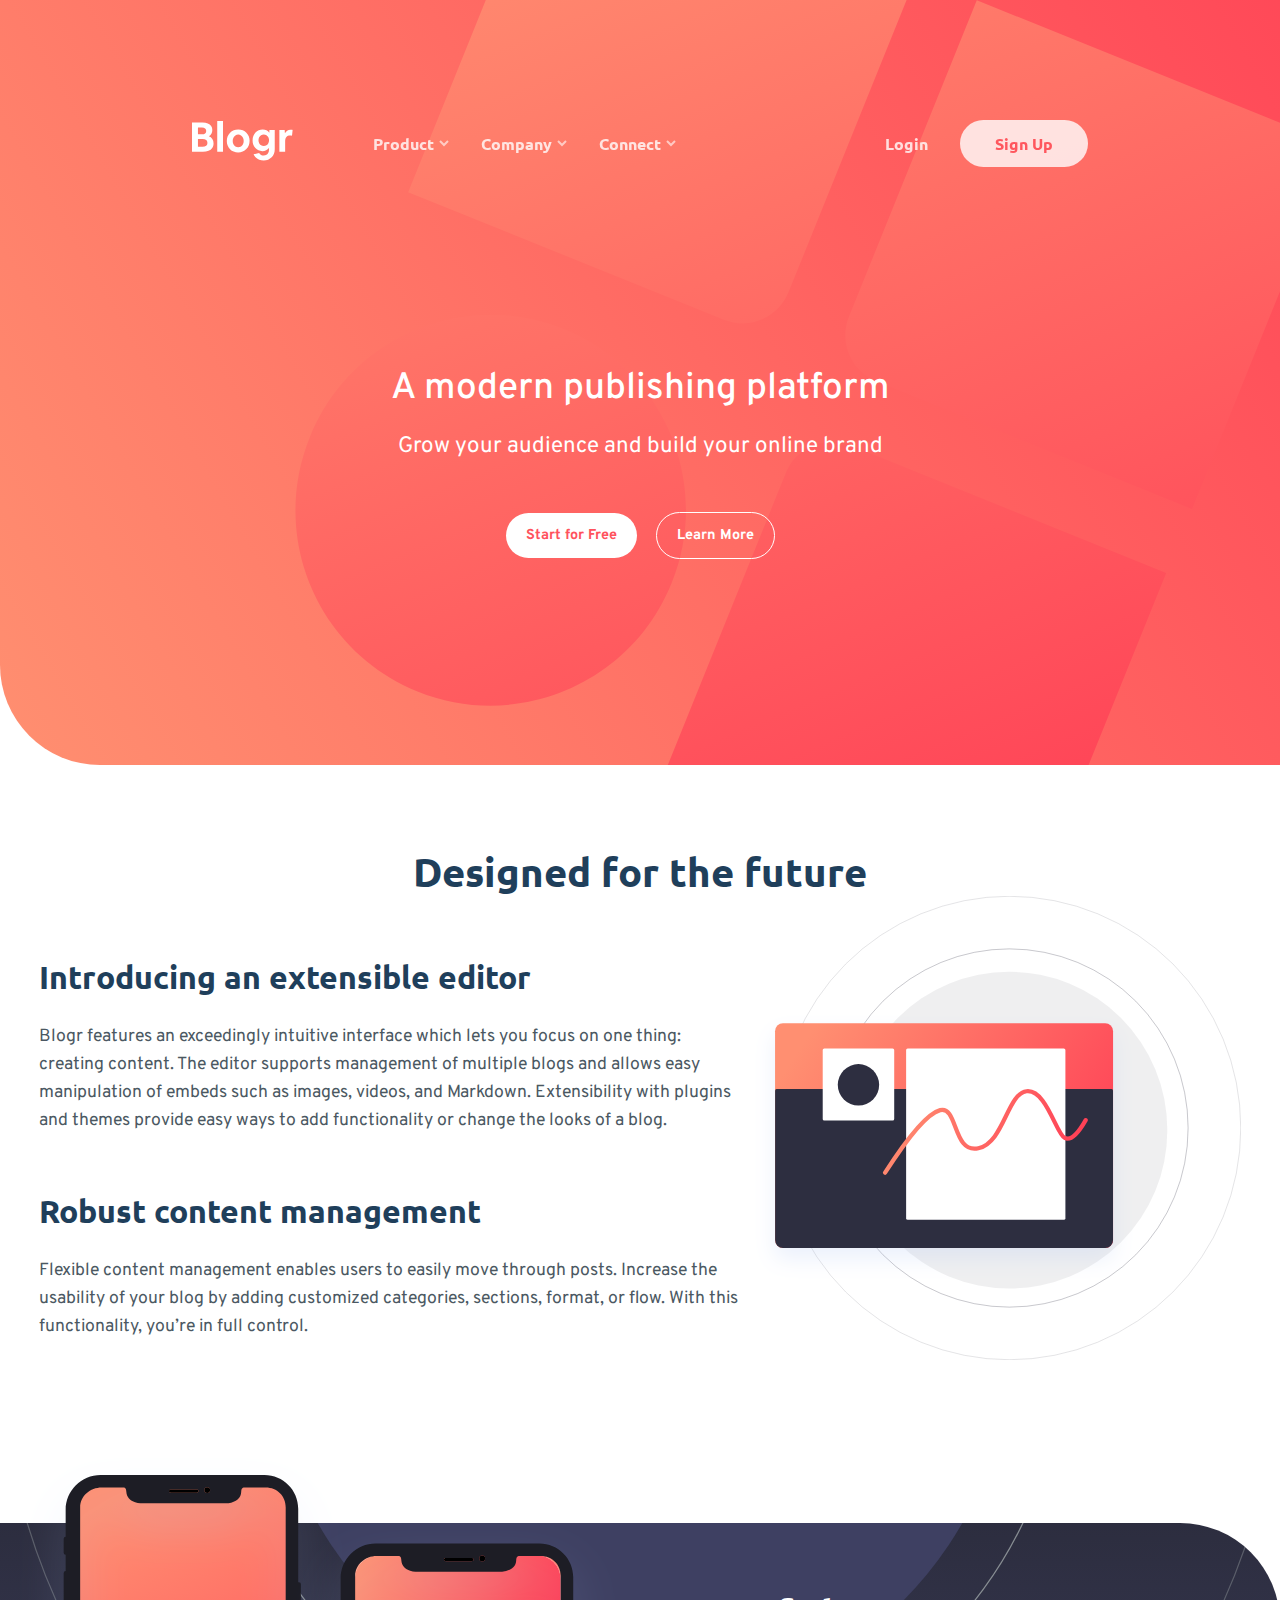
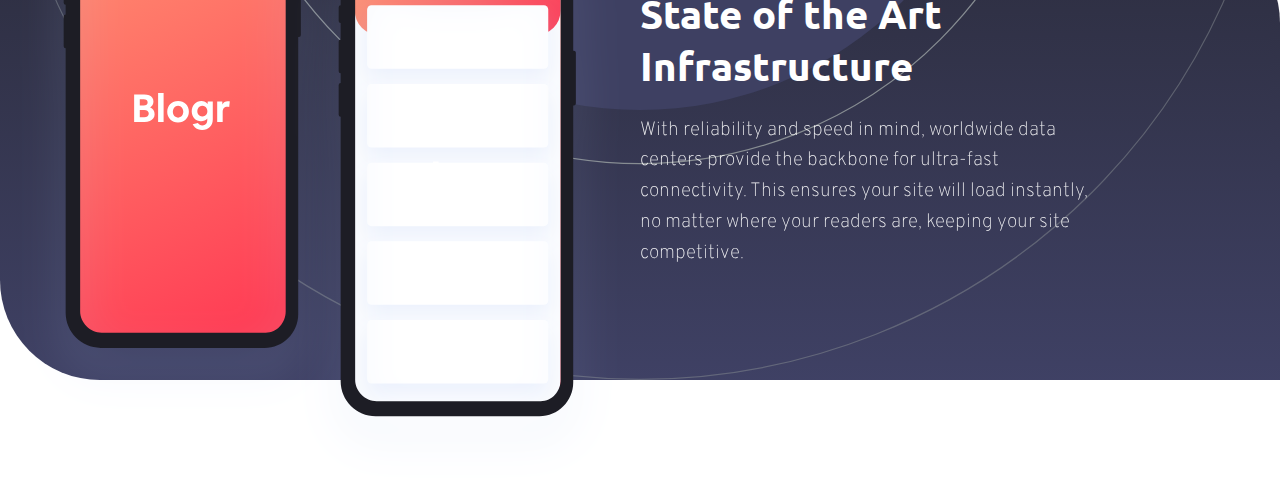
==== commit 0c0ba6d0: "State of the Art Section" ====
--- a/2.html
+++ b/2.html
@@ -189,20 +189,22 @@
       </section>
       <!---->
       <section id="art-infrastructure-section" class="section-container">
-        <div class="art-infrastructure-image container">
-          <img
-            src="./assets/images/illustration-phones.svg"
-            alt="  illustration-phones"
-          />
-        </div>
-        <div class="art-infrastructure-text container">
-          <h3 class="section-title">State of the Art Infrastructur</h3>
-          <p class="section-description">
-            With reliability and speed in mind, worldwide data centers provide
-            the backbone for ultra-fast connectivity. This ensures your site
-            will load instantly, no matter where your readers are, keeping your
-            site competitive.
-          </p>
+        <div class="art-infrastructure-wrapper">
+          <div class="art-infrastructure-image container">
+            <img
+              src="./assets/images/illustration-phones.svg"
+              alt="  illustration-phones"
+            />
+          </div>
+          <div class="art-infrastructure-text container">
+            <h3 class="section-title">State of the Art Infrastructure</h3>
+            <p class="section-description">
+              With reliability and speed in mind, worldwide data centers provide
+              the backbone for ultra-fast connectivity. This ensures your site
+              will load instantly, no matter where your readers are, keeping your
+              site competitive.
+            </p>
+          </div>
         </div>
       </section>
     </main>
--- a/assets/css/styles2.css
+++ b/assets/css/styles2.css
@@ -409,9 +409,11 @@
   line-height: 1.3;
 }
 h2.section-title {
+  font-family: "ubuntu", sans-serif;
   font-size: 1.8rem;
 }
 h3.section-title {
+  font-family: "ubuntu", sans-serif;
   font-size: 1.7rem;
   width: 80%;
   margin-bottom: 1.5rem;
@@ -421,7 +423,10 @@
   text-align: center;
 }
 .section-description {
+  font-size: 1.1rem;
   color: var(--color-body-copy);
+  font-family: "overpass", sans-serif;
+  font-weight: normal;
   width: 90%;
   line-height: 1.6;
 }
@@ -470,34 +475,45 @@
 /*
 art infrastructure
 */
-#art-infrastructure-section{
-  background: url(../images/bg-pattern-circles.svg),    linear-gradient(      var(--gradient-body-start),      var(--gradient-body-end)    );
+#art-infrastructure-section {
+  display: flex;
+  flex-direction: column;
+  justify-content: center;
+  align-items: center;
+  background: url(../images/bg-pattern-circles.svg),
+    linear-gradient(var(--gradient-body-start), var(--gradient-body-end));
   background-repeat: no-repeat;
   background-size: contain;
   background-position: center top;
   padding-bottom: 3rem;
   margin-top: 220px;
-  border-radius: 0px 100px 0px 100px;
-  -webkit-border-radius: 0px 100px 0px 100px;
-  -moz-border-radius: 0px 100px 0px 100px;
-  -ms-border-radius: 0px 100px 0px 100px;
-  -o-border-radius: 0px 100px 0px 100px;
-  max-width: 100%;
-}
-#art-infrastructure-section img{
+  width: 100%;
+  border-radius: 0 100px 0 100px;
+  -webkit-border-radius: 0 100px 0 100px;
+  -moz-border-radius: 0 100px 0 100px;
+  -ms-border-radius: 0 100px 0 100px;
+  -o-border-radius: 0 100px 0 100px;
+}
+#art-infrastructure-section img {
   margin-top: -184px;
   padding-top: -90px;
   width: 100%;
-}
-.art-infrastructure-text h3, .art-infrastructure-text p{
+  max-width: 500px;
+}
+.art-infrastructure-text h3,
+.art-infrastructure-text p {
   color: var(--color-text);
   width: 80%;
 }
 
 .art-infrastructure-text h3 {
-  font-size: 2rem;
-}
-
+  font-size: 2.3rem;
+}
+.art-infrastructure-text p{
+  font-family: "overpass";
+  font-weight: lighter;
+  opacity: 95%;
+}
 .art-infrastructure-text {
   padding-bottom: 5rem;
 }
@@ -602,10 +618,20 @@
   .section-container {
     display: flex;
     flex-direction: row;
-    width: 90%;
-    max-width: 1200px;
+    width: 100%;
+    /* max-width: 1200px; */
     margin: 0 auto;
   }
+
+  .container {
+    display: flex;
+    flex-direction: column;
+    justify-content: center;
+    align-items: center;
+    /* margin: 0 auto; */
+    width: 100%;
+  }
+
   .section-title,
   .section-description {
     text-align: left;
@@ -639,8 +665,8 @@
     width: 100%;
     margin: 0 auto;
     flex-direction: row-reverse;
-
     gap: 0;
+    margin-bottom: 5rem;
   }
   .features-image {
     display: flex;
@@ -656,4 +682,61 @@
     width: 100%;
     max-width: 700px;
   }
-}
+
+  /*art infrastructure*/
+  #art-infrastructure-section {
+    display: flex;
+    flex-direction: column;
+    justify-content: center;
+    align-items: center;
+    background-size: cover;
+    background-position: bottom;
+    padding-bottom: 3rem;
+    margin-top: 80px;
+    max-width: 100%;
+  }
+  .art-infrastructure-wrapper {
+    display: flex;
+    flex-direction: row;
+    justify-content: center;
+    align-items: center;
+    width: 100%;
+    margin-block: -150px;
+    /* max-width: 1200px; */
+  }
+  #art-infrastructure-section.section-container {
+    width: 100%;
+  }
+  .art-infrastructure-image {
+    width: 100%;
+  }
+  #art-infrastructure-section img {
+    width: 100%;
+    max-width: 600px;
+    margin-top: 40px;
+    padding-top: 40px;
+    padding-bottom: 0px;
+  }
+
+  .art-infrastructure-text {
+    /* max-width: 600px; */
+    display: flex;
+    flex-direction: column;
+    justify-content: center;
+    align-items: flex-start;
+    padding-bottom: 0px;
+  }
+  .art-infrastructure-text h3 {
+    font-size: 2.5rem;
+  }
+  .art-infrastructure-text p{
+    font-size: 1.2rem;
+    font-family: "overpass";
+    font-weight: lighter;
+    opacity: 95%;
+  }
+  .art-infrastructure-text h3,
+  .art-infrastructure-text p {
+    width: 70%;
+  }
+}
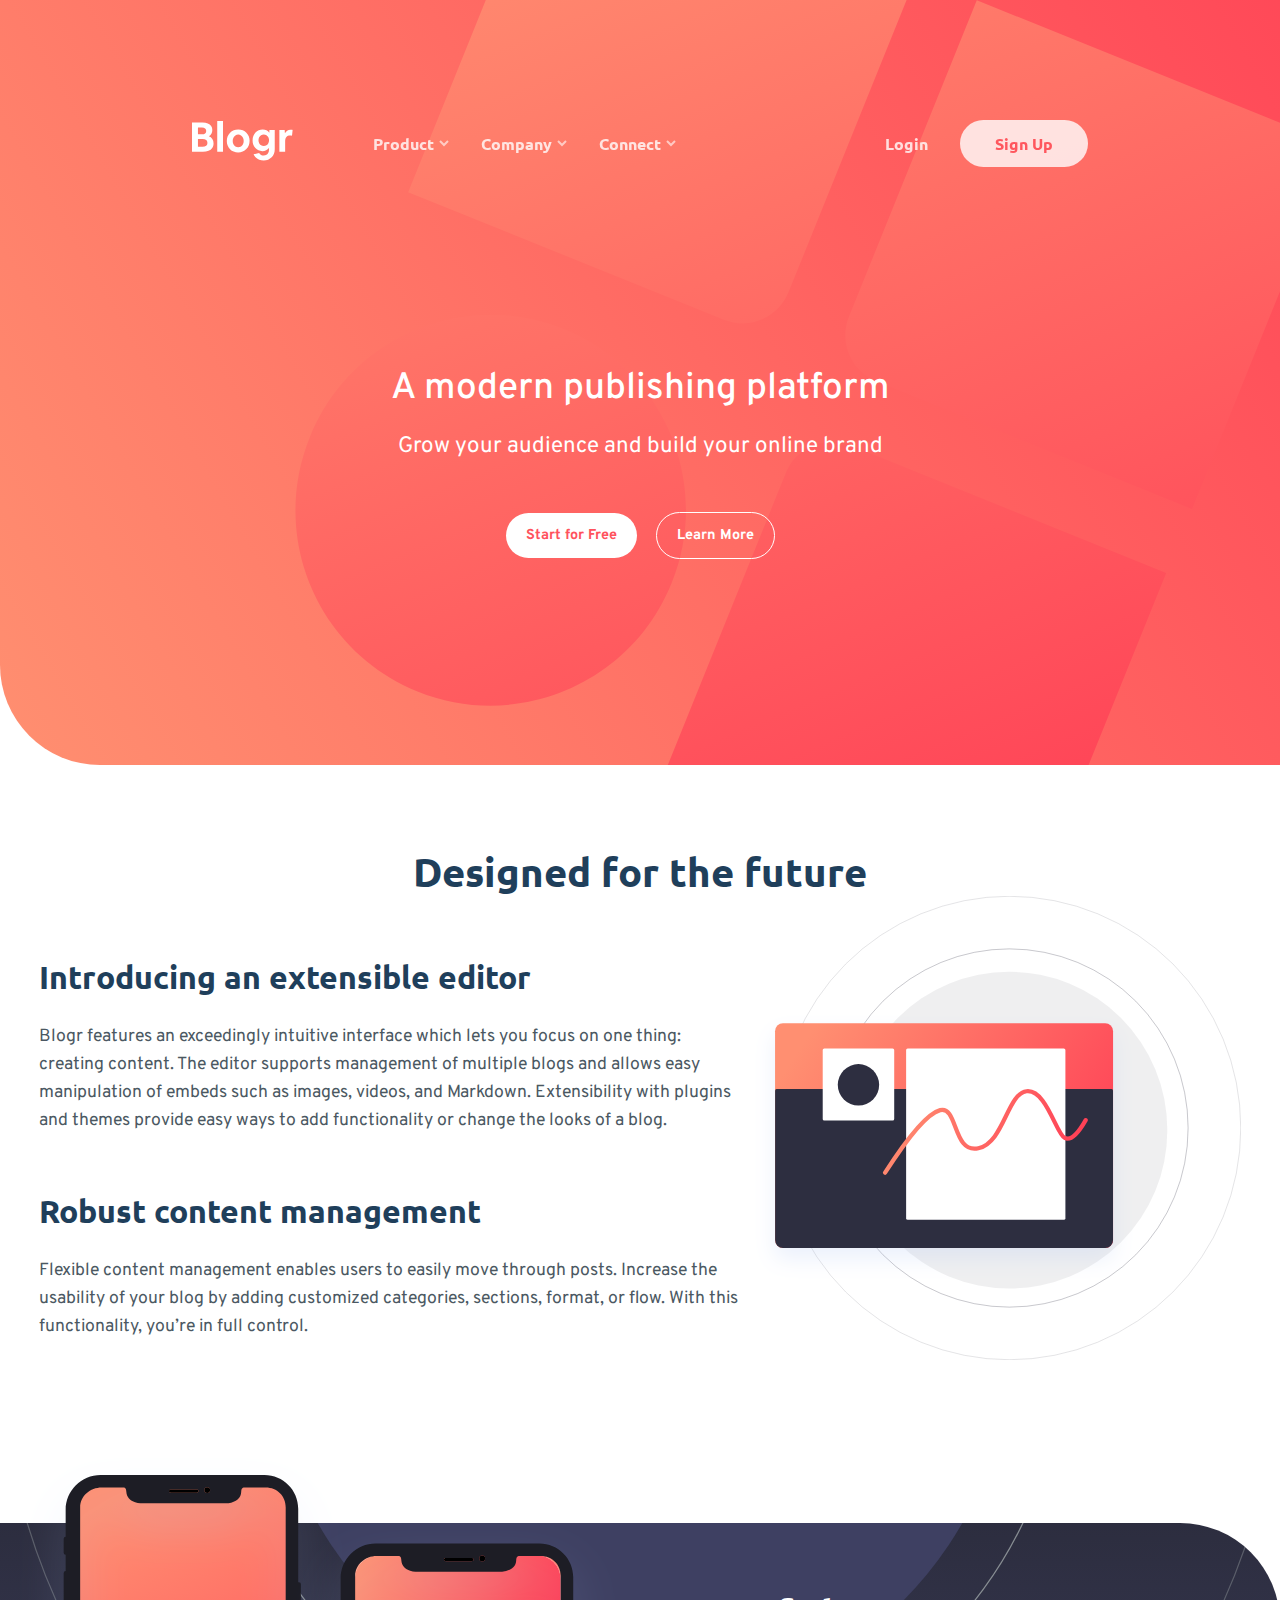
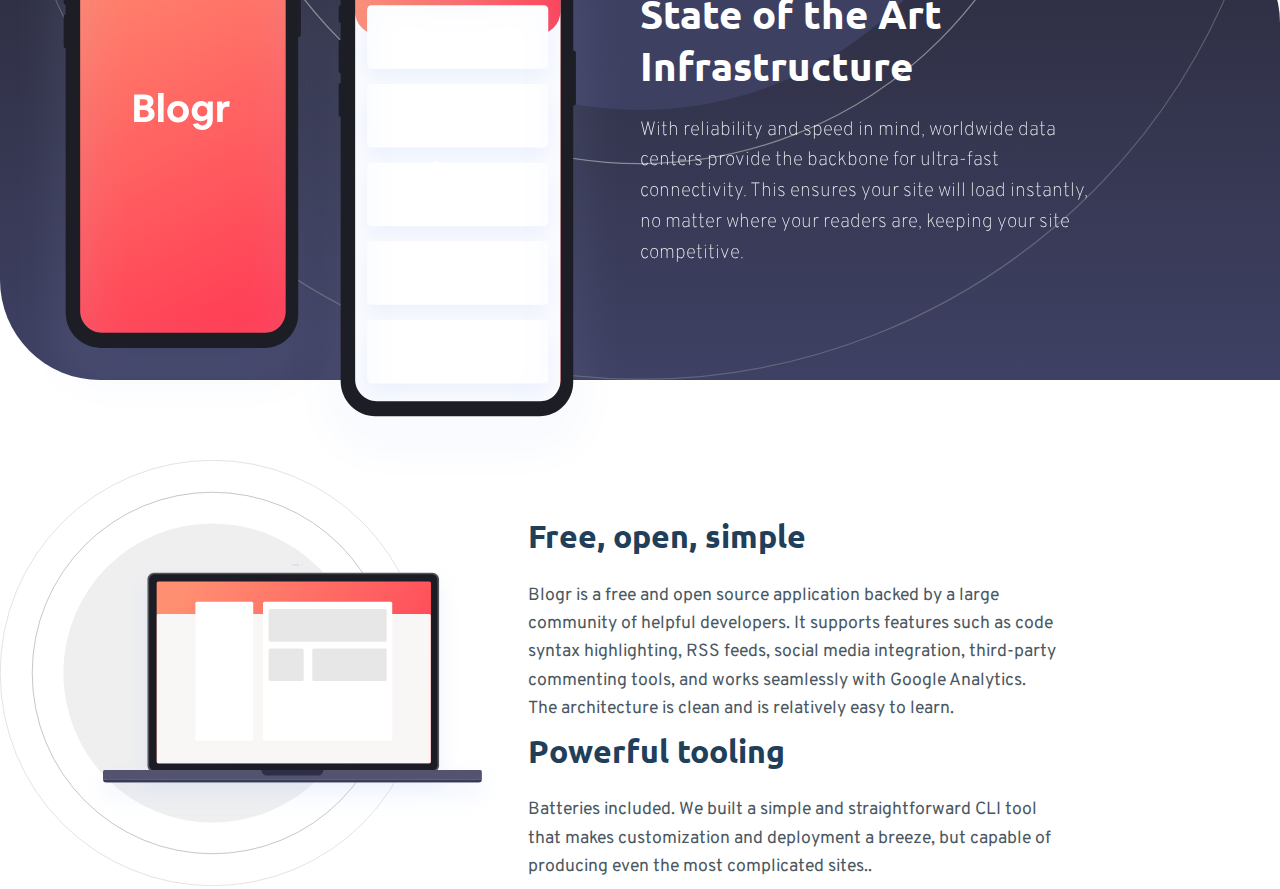
==== commit 2e810da0: "Open source Section" ====
--- a/2.html
+++ b/2.html
@@ -201,8 +201,44 @@
             <p class="section-description">
               With reliability and speed in mind, worldwide data centers provide
               the backbone for ultra-fast connectivity. This ensures your site
-              will load instantly, no matter where your readers are, keeping your
-              site competitive.
+              will load instantly, no matter where your readers are, keeping
+              your site competitive.
+            </p>
+          </div>
+        </div>
+      </section>
+      <!---->
+      <section id="open-source-section" class="section-container">
+        <div class="open-source-image container">
+          <picture>
+            <source
+              media="(min-width: 1000px)"
+              srcset="./assets/images/illustration-laptop-desktop.svg"
+            />
+            <img
+              src="./assets/images/illustration-laptop-mobile.svg"
+              alt="illustration-editor-mobile"
+            />
+          </picture>
+        </div>
+        <div class="open-source-text-wrapper container">
+          <div class="features-text container">
+            <h3 class="section-title">Free, open, simple</h3>
+            <p class="section-description">
+              Blogr is a free and open source application backed by a large
+              community of helpful developers. It supports features such as code
+              syntax highlighting, RSS feeds, social media integration,
+              third-party commenting tools, and works seamlessly with Google
+              Analytics. The architecture is clean and is relatively easy to
+              learn.
+            </p>
+          </div>
+          <div class="open-source-text container">
+            <h3 class="section-title">Powerful tooling</h3>
+            <p class="section-description">
+              Batteries included. We built a simple and straightforward CLI tool
+              that makes customization and deployment a breeze, but capable of
+              producing even the most complicated sites..
             </p>
           </div>
         </div>
--- a/assets/css/styles2.css
+++ b/assets/css/styles2.css
@@ -471,7 +471,6 @@
   width: 90%;
   /* max-width: 1200px; */
 }
-
 /*
 art infrastructure
 */
@@ -509,7 +508,7 @@
 .art-infrastructure-text h3 {
   font-size: 2.3rem;
 }
-.art-infrastructure-text p{
+.art-infrastructure-text p {
   font-family: "overpass";
   font-weight: lighter;
   opacity: 95%;
@@ -517,7 +516,23 @@
 .art-infrastructure-text {
   padding-bottom: 5rem;
 }
-
+/*
+Opensource section
+*/
+#open-source-section {
+  margin-top: 5rem;
+}
+.open-source-image {
+  width: 99%;
+}
+.open-source-image img {
+  width: 100%;
+  max-width: 800px;
+}
+.features-text {
+  width: 85%;
+}
+/*media queries*/
 @media (max-width: 320px) {
 }
 
@@ -729,7 +744,7 @@
   .art-infrastructure-text h3 {
     font-size: 2.5rem;
   }
-  .art-infrastructure-text p{
+  .art-infrastructure-text p {
     font-size: 1.2rem;
     font-family: "overpass";
     font-weight: lighter;
@@ -739,4 +754,9 @@
   .art-infrastructure-text p {
     width: 70%;
   }
-}
+  /* Opensource section */
+  .open-source-text-wrapper {
+    max-width: 600px;
+    margin-right: 14rem;
+  }
+}
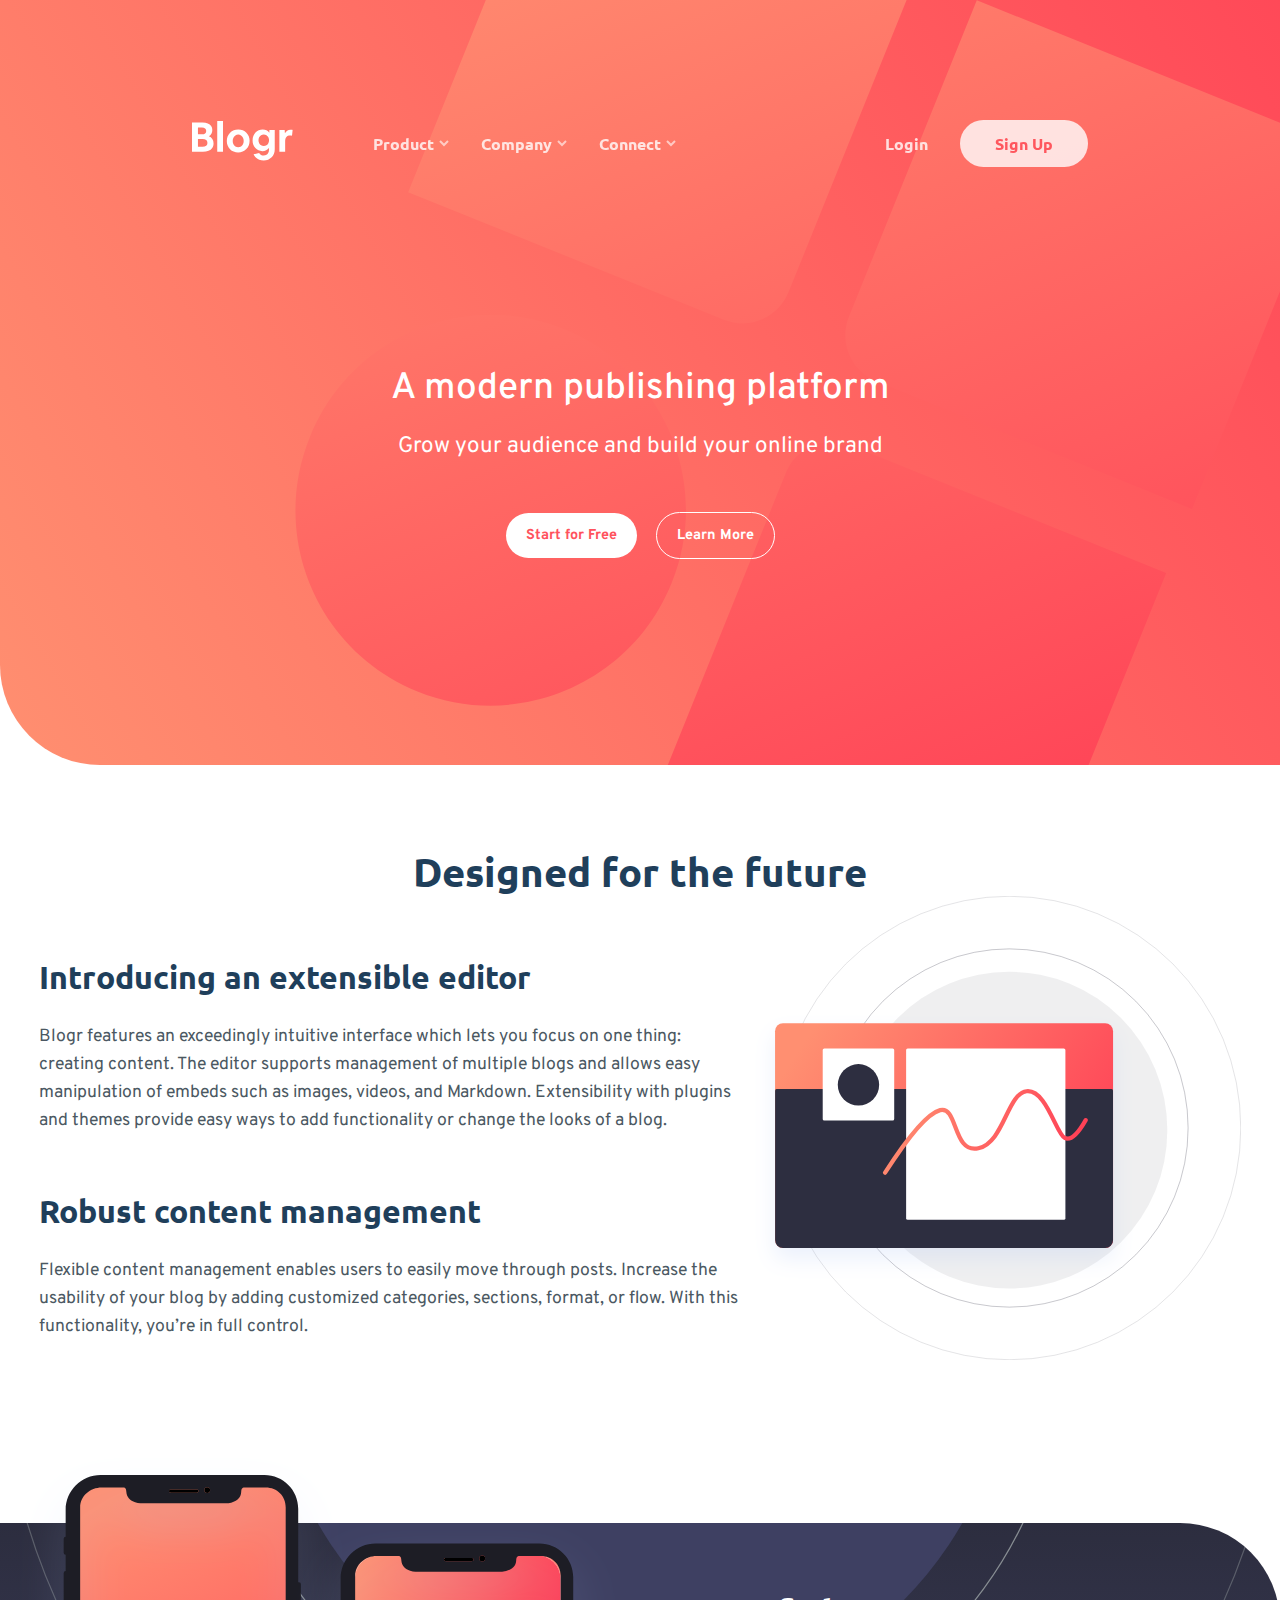
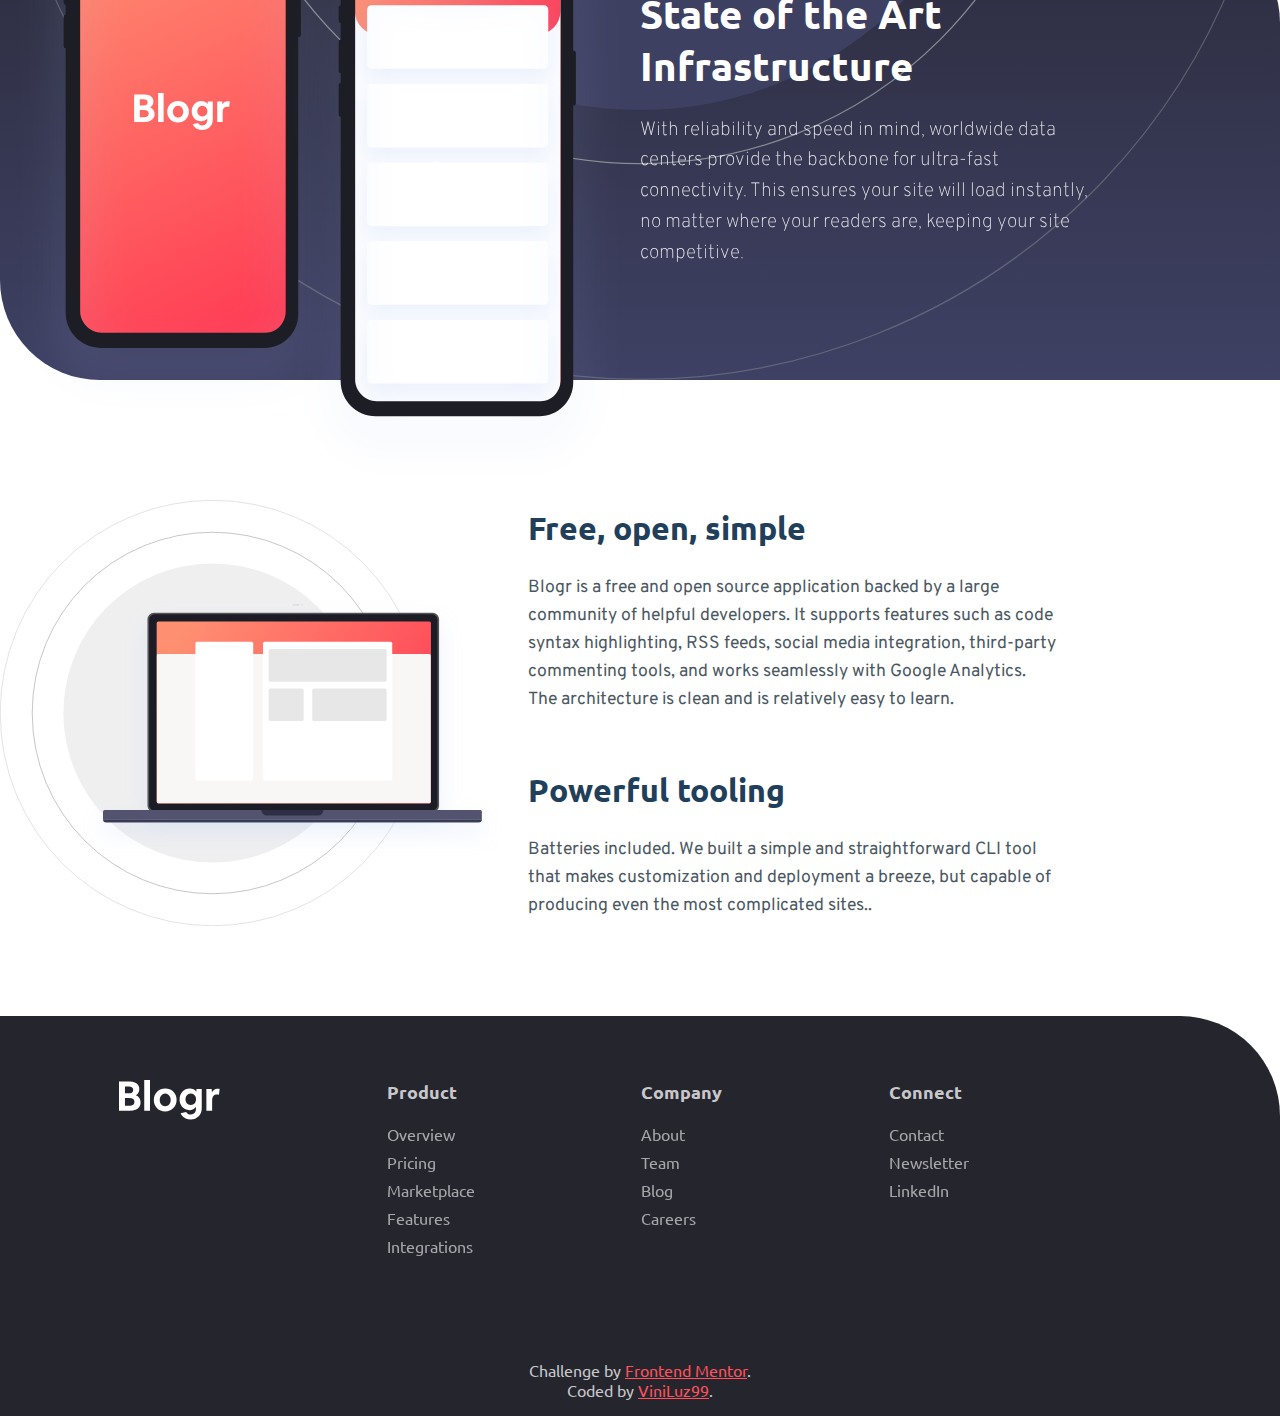
==== commit e5532483: "Footer" ====
--- a/2.html
+++ b/2.html
@@ -244,6 +244,43 @@
         </div>
       </section>
     </main>
+    <footer id="footer">
+      <section id="footer-links">
+        <div class="logo">
+          <img src="./assets/images/logo.svg" alt="logo" />
+        </div>
+        <div class="footer-link-list product">
+          <h4 class="footer-list-heading">Product</h4>
+          <a href="#" class="footer-link">Overview</a>
+          <a href="#" class="footer-link">Pricing</a>
+          <a href="#" class="footer-link">Marketplace</a>
+          <a href="#" class="footer-link">Features</a>
+          <a href="#" class="footer-link">Integrations</a>
+        </div>
+        <div class="footer-link-list company">
+          <h4 class="footer-list-heading">Company</h4>
+          <a href="#" class="footer-link">About</a>
+          <a href="#" class="footer-link">Team</a>
+          <a href="#" class="footer-link">Blog</a>
+          <a href="#" class="footer-link">Careers</a>
+        </div>
+        <div class="footer-link-list connect">
+          <h4 class="footer-list-heading">Connect</h4>
+          <a href="#" class="footer-link">Contact</a>
+          <a href="#" class="footer-link">Newsletter</a>
+          <a href="#" class="footer-link">LinkedIn</a>
+        </div>
+      </section>
+    </footer>
+    <div class="attribution">
+      <div class="attribution-content">
+        <p>
+          Challenge by
+          <a href="https://www.frontendmentor.io?ref=challenge" target="_blank"
+            >Frontend Mentor</a>.<br> Coded by <a href="#">ViniLuz99</a>.
+        </p>
+      </div>
+    </div>
     <script src="./assets/js/main.js"></script>
   </body>
 </html>
--- a/assets/css/styles2.css
+++ b/assets/css/styles2.css
@@ -529,8 +529,84 @@
   width: 100%;
   max-width: 800px;
 }
-.features-text {
+.open-source-text {
   width: 85%;
+  margin-block: 3rem;
+}
+
+/*
+Footer
+*/
+#footer {
+  display: flex;
+  flex-direction: column;
+  justify-content: center;
+  align-items: center;
+  margin-top: 3rem;
+  width: 100%;
+  /* min-height: 90vh; */
+  color: var(--color-footer-text);
+  background-color: var(--color-footer-bg);
+  border-radius: 0 100px 0 0;
+  -webkit-border-radius: 0 100px 0 0;
+  -moz-border-radius: 0 100px 0 0;
+  -ms-border-radius: 0 100px 0 0;
+  -o-border-radius: 0 100px 0 0;
+}
+/*
+footer nav
+*/
+#footer-links,
+.footer-link-list {
+  display: flex;
+  flex-direction: column;
+  justify-content: center;
+  align-items: center;
+}
+#footer-links {
+  padding-block: 4rem;
+  gap: 3rem;
+}
+
+.footer-link-list {
+  padding-bottom: 0.9rem;
+}
+.footer-list-heading {
+  font-size: 1.1rem;
+  margin-bottom: 1.3rem;
+}
+.footer-link {
+  font-size: 1rem;
+  opacity: 80%;
+  color: var(--color-footer-text);
+  text-decoration: none;
+  padding-bottom: 0.5rem;
+}
+.footer-link:hover {
+  opacity: 100%;
+  text-decoration: underline;
+}
+/*FontEndMentor*/
+.attribution {
+  display: flex;
+  justify-content: center;
+  align-items: center;
+  background-color: var(--color-footer-bg);
+  font-size: 1rem;
+  color: var(--color-footer-text);
+  width: 100%;
+  padding-block: 1rem;
+  border-top: 1px solid var(--color-footer-bg);
+  text-align: center;
+}
+.attribution-content {
+  width: 90%;
+}
+.attribution a {
+  color: var(--color-primary-text);
+}
+.attribution a:hover {
+  color: var(--color-primary-hover-bg);
 }
 /*media queries*/
 @media (max-width: 320px) {
@@ -759,4 +835,22 @@
     max-width: 600px;
     margin-right: 14rem;
   }
-}
+  /*Footer*/
+  #footer {
+    align-items: flex-start;
+  }
+  #footer-links {
+    width: 85%;
+    display: flex;
+    flex-direction: row;
+    justify-content: space-evenly;
+    align-items: flex-start;
+    padding-block: 4rem;
+    gap: 3rem;
+  }
+  .footer-link-list {
+    display: flex;
+    flex-direction: column;
+    align-items: stretch;
+  }
+}
